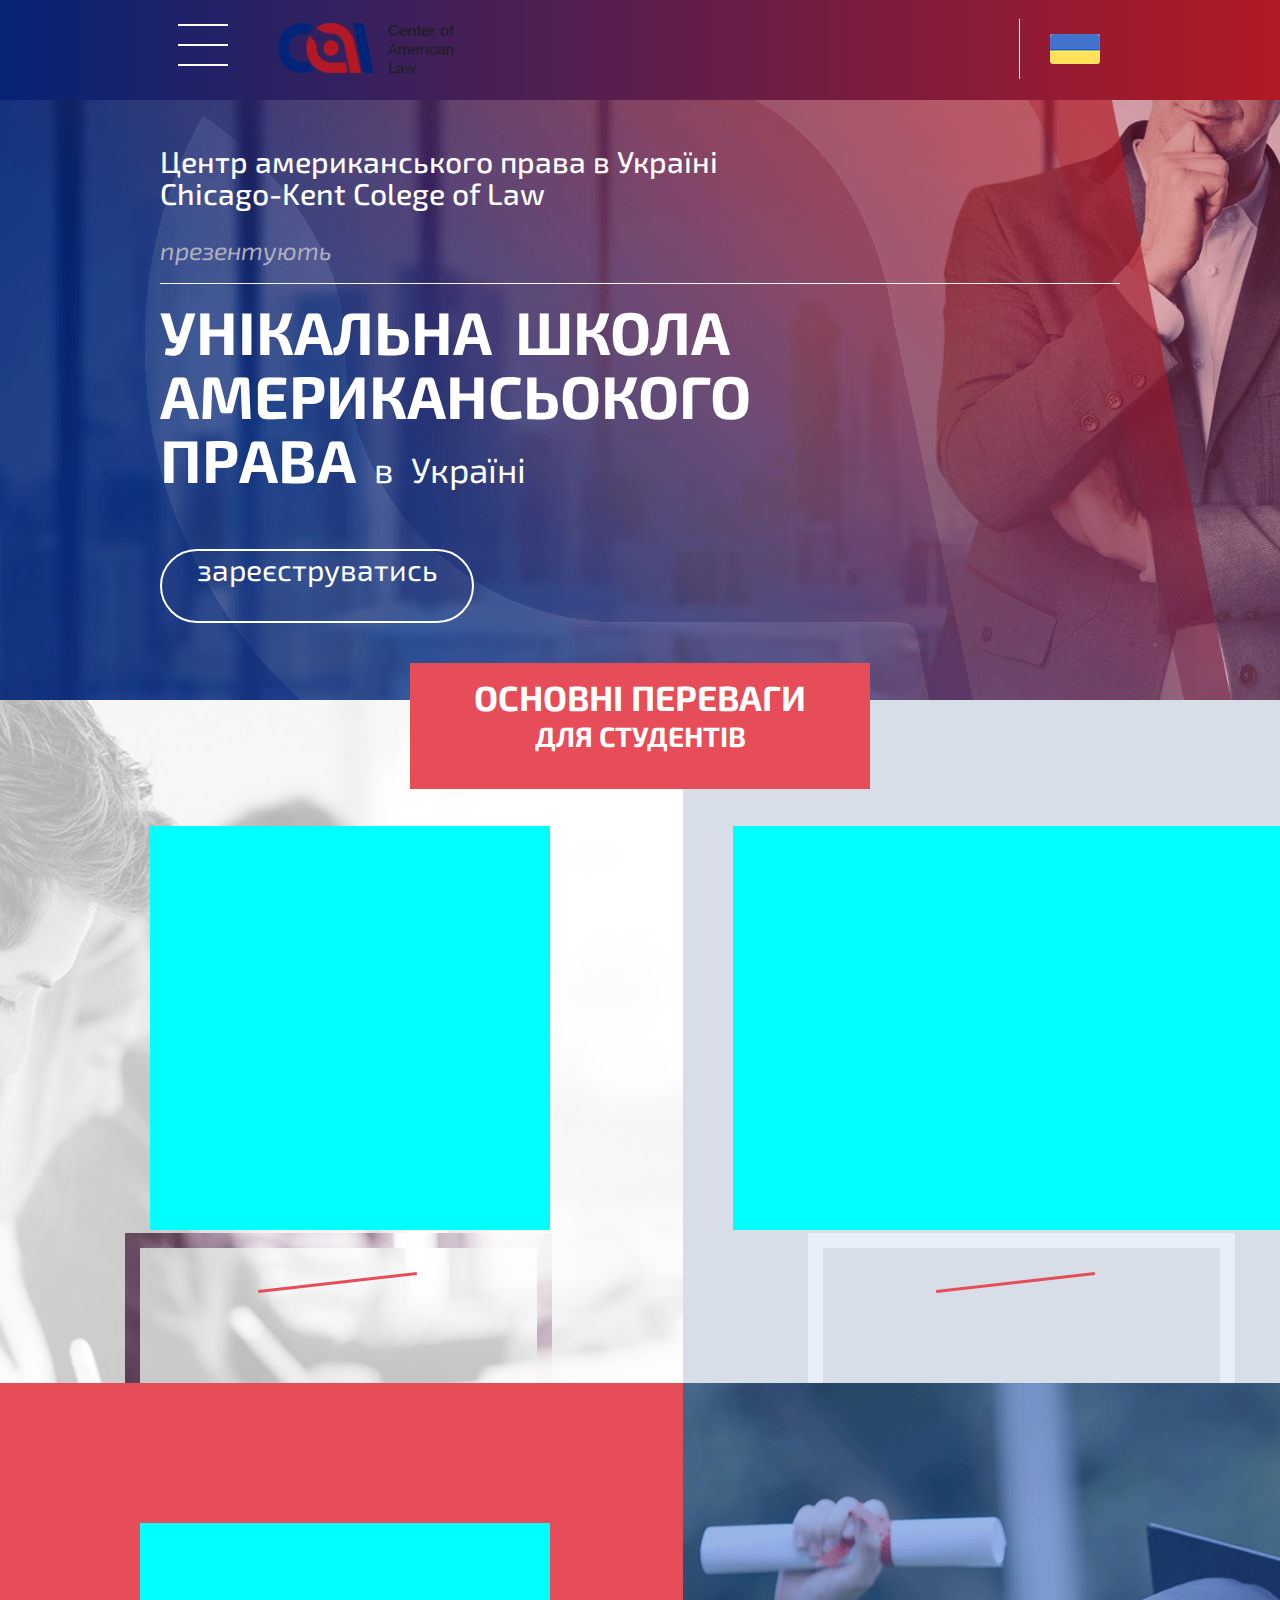
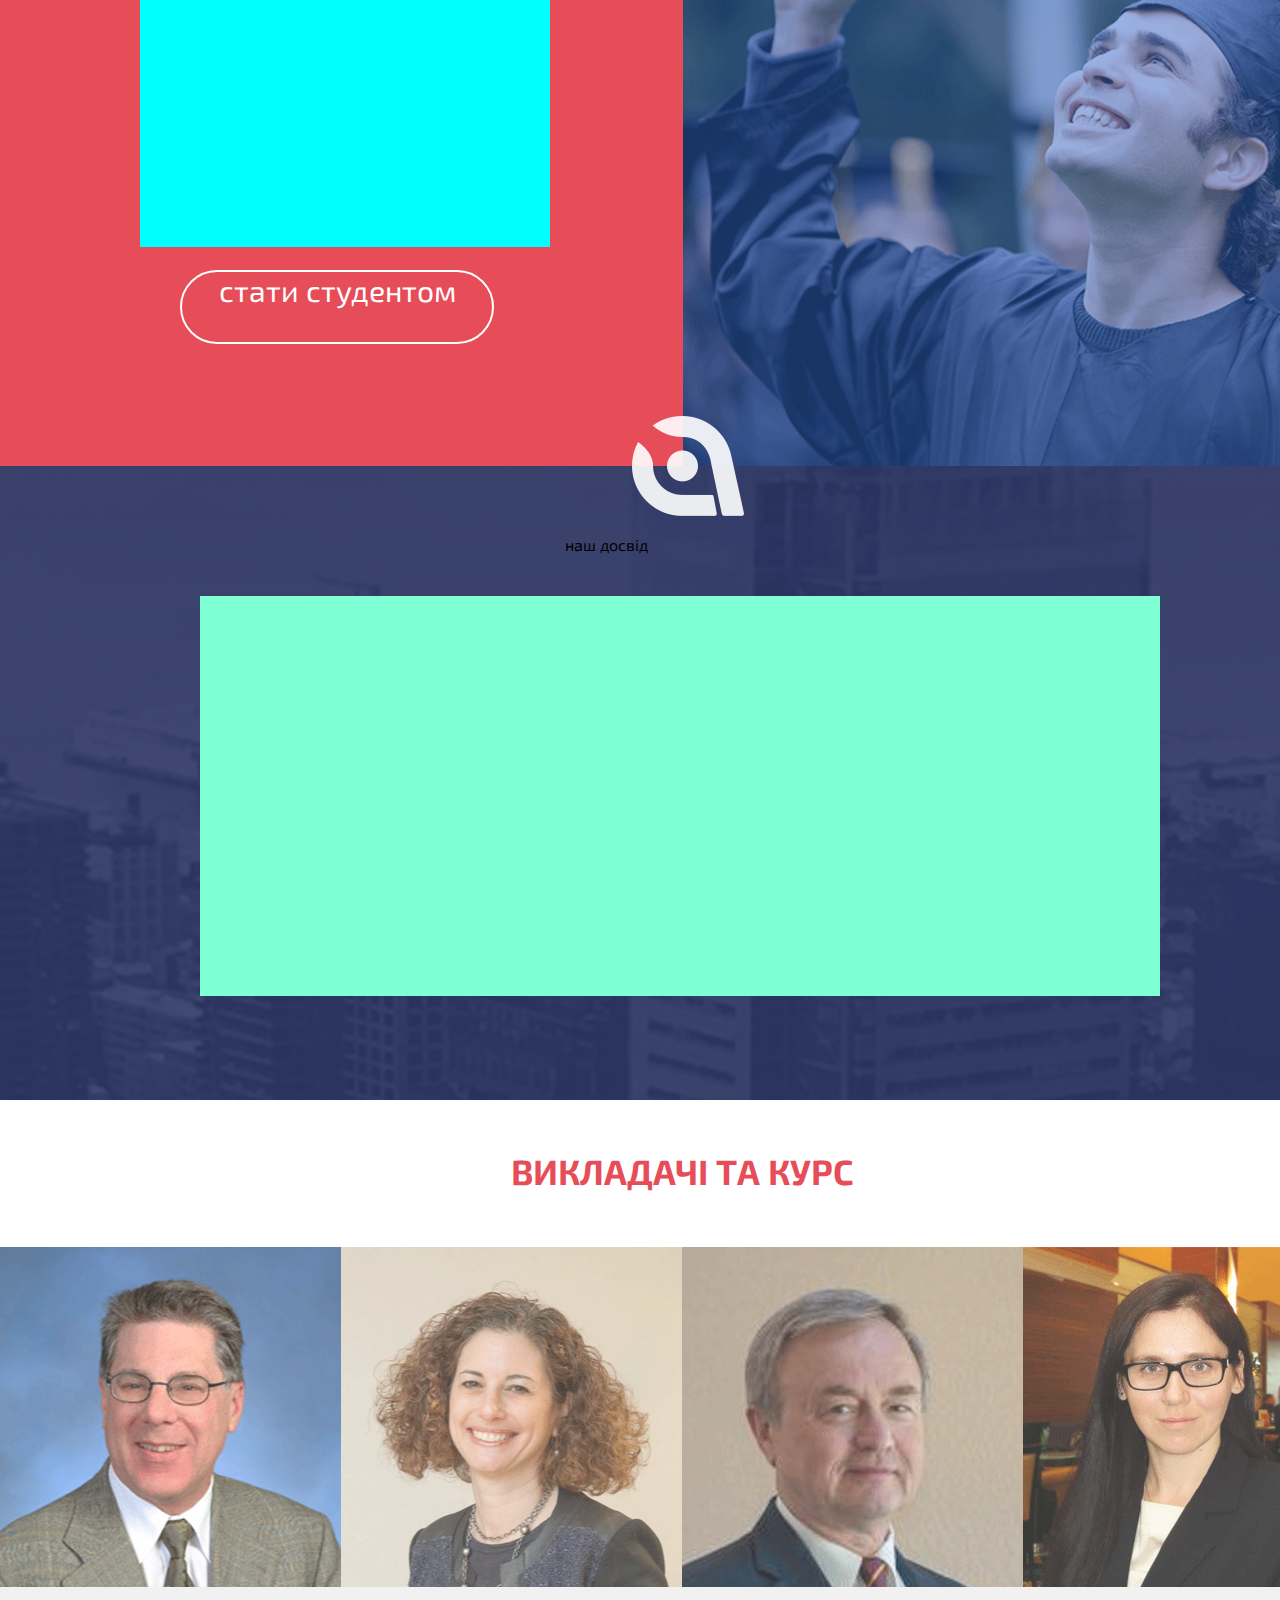
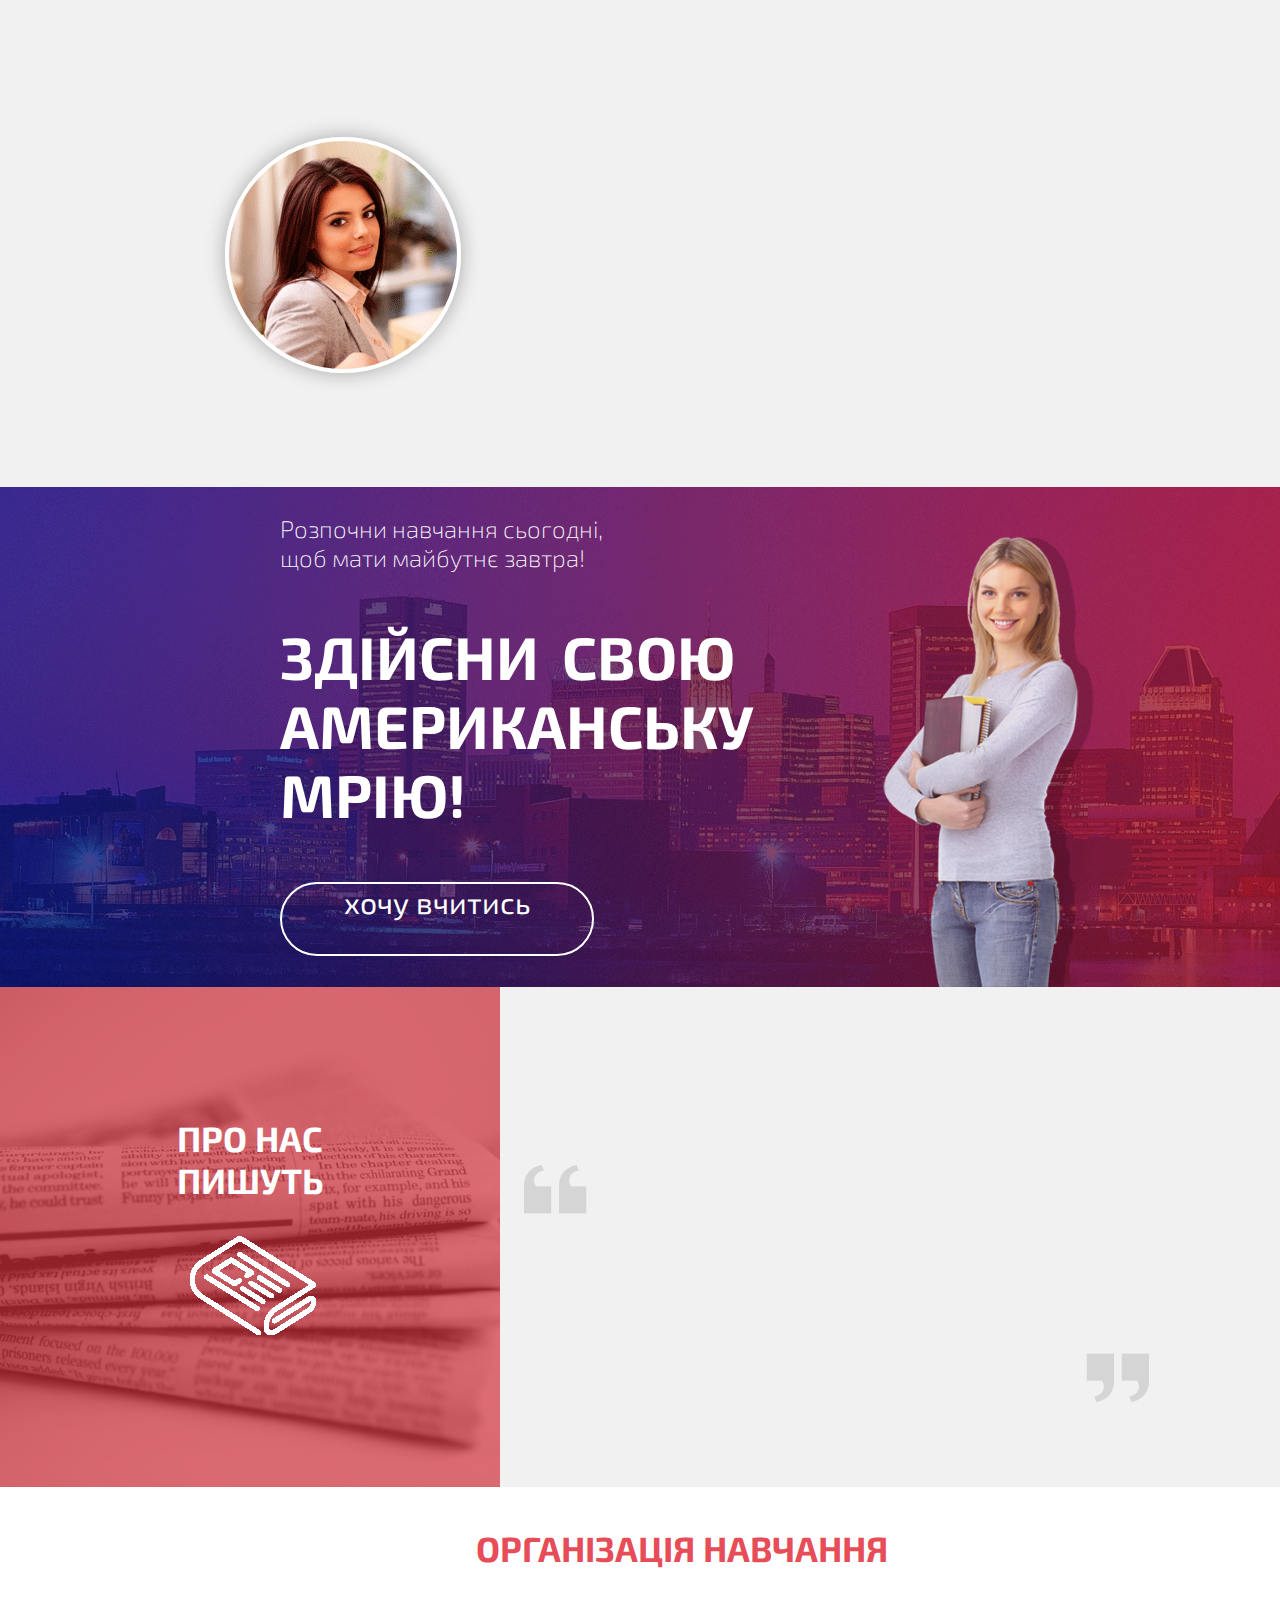
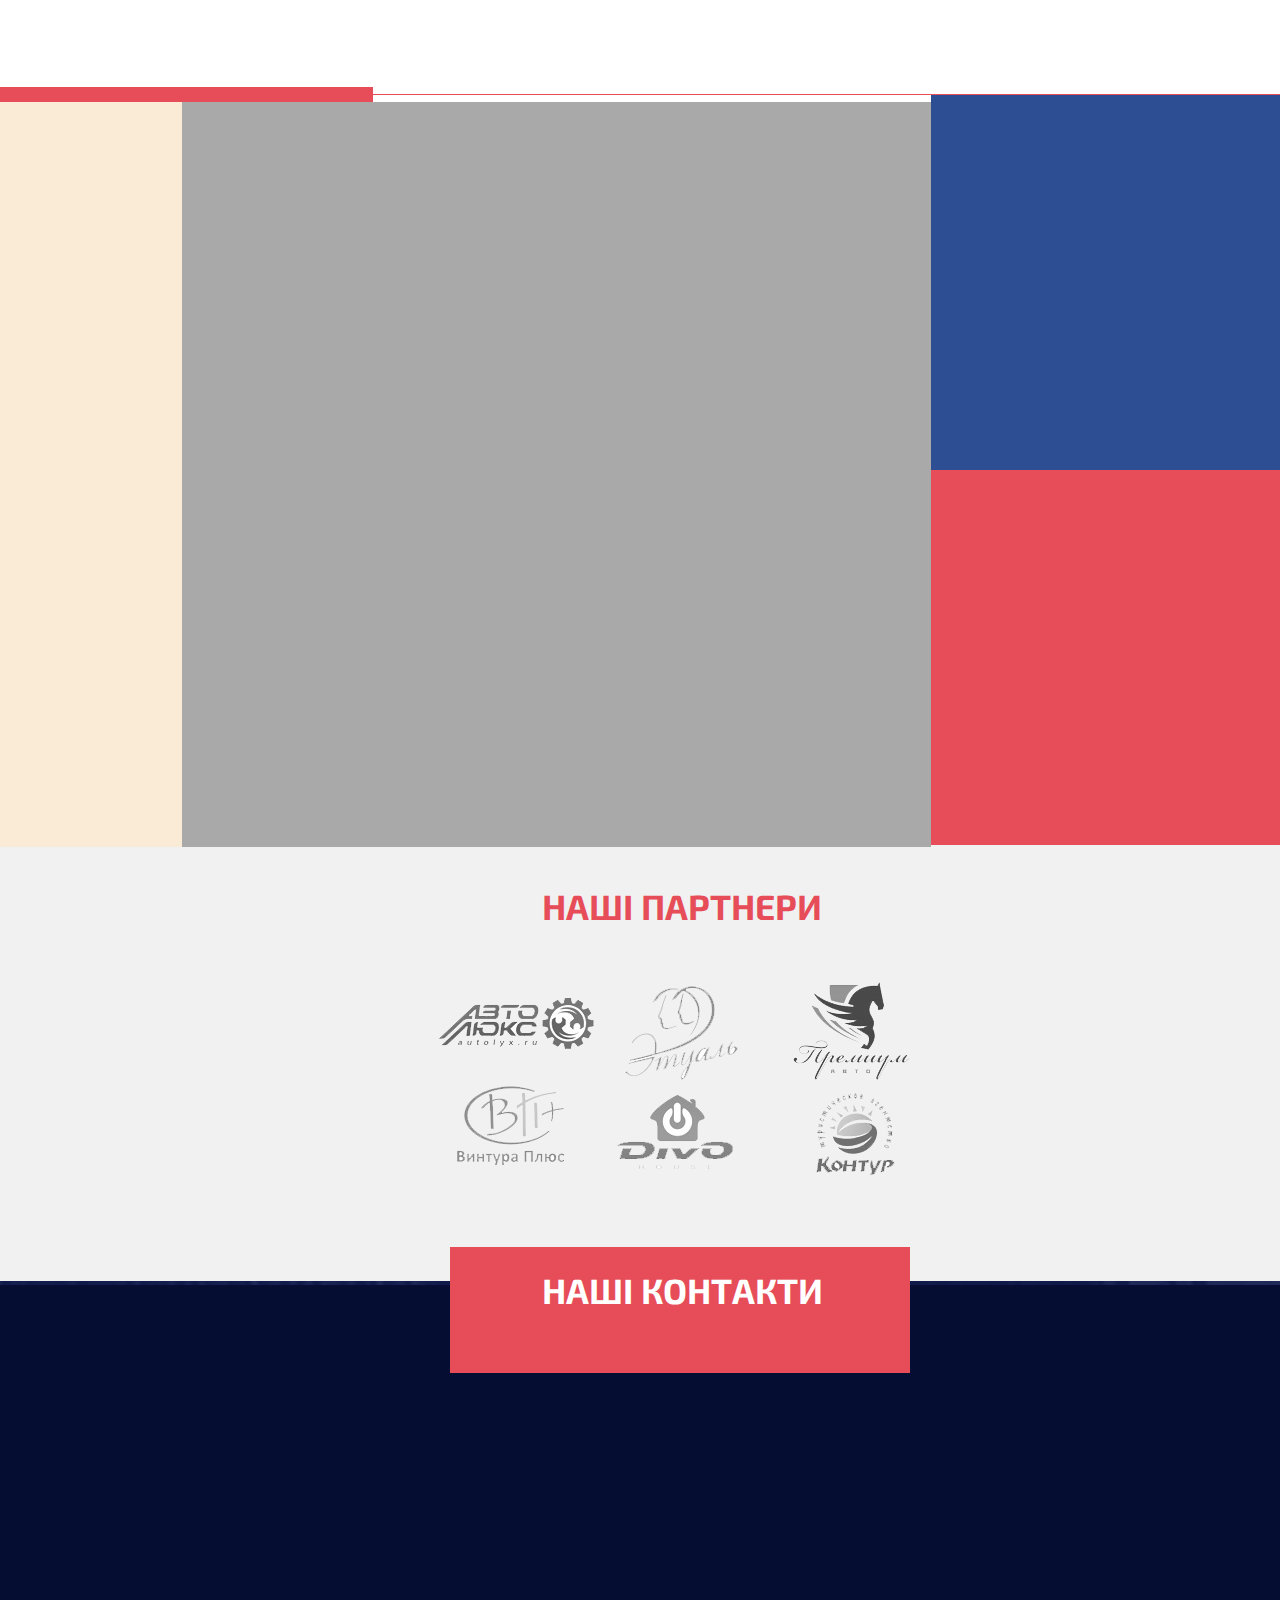
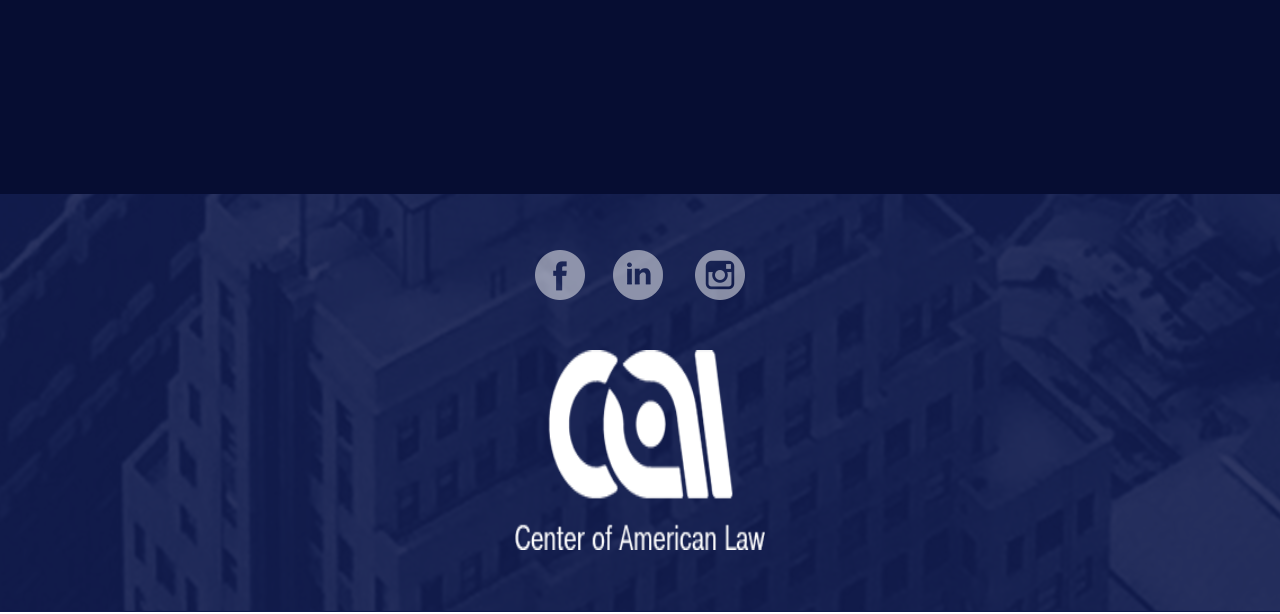
==== eng.html @ 2d615895 "change" ====
<!DOCTYPE HTML>
<html>
    <head>
        <meta charset="utf-8">
        <link rel="stylesheet" href="style2.css">
        <link href="https://fonts.googleapis.com/css?family=Exo+2:300,400,400i,500,600,700" rel="stylesheet">
        
        <title>Документ без названия</title>
    </head>
    <body>
            <div id="conteinerHeder">
      		 <div class="menuCompany">
                 <div class="BlockMenu">
                    <button class="c-hamburger c-hamburger--htx">
                    <span>             
                        </span>
                    </button>
                     <h1 class="battonLogo">center of ameracan law</h1>
                     <div class="telNambers"></div>
                     <div class="language">
                         <a href="ukr.html">
                         <button class="lang" >
                         </button>
                         </a>
                         
                 </div>
                 </div>
             </div>
                <div class="m"></div>
       		 <div class="presentSchool">
                    <div class="title">
                        <div class="chicagoLaw">
                            <h2>Центр американського права в Україні<br>Chicago-Kent Colege of Law</h2><p>презентують</p></div>
                        <div class="uniqueSchool"><h1>УНІКАЛЬНА ШКОЛА АМЕРИКАНСЬОКОГО ПРАВА<span> в Україні</span></h1></div>
                        <div><a href="#" class="button8">зареєструватись</a></div>
                        <div class="advantages"><h2>ОСНОВНІ ПЕРЕВАГИ <p>ДЛЯ СТУДЕНТІВ</p></h2></div>
                    </div>               
                    
                </div>
       </div>
        <div id="conteiner">
            <div class="font">
                <div id="globalInfo">
                    <div class="topLeft">
                        <div class="topLeftInfo"></div>
                        <img src="img/frameLeft.png" class="frameLeft">
                    </div>
                    <div class="topRight">
                        <div class="topRightInfo"></div>
                        <img src="img/frameRight.png" class="frameRight">
                    </div>
                    <div class="footLeft">
                        <div class="footLeftInfo">
                        </div>
                        <div><a href="#" class="button7">стати студентом</a></div>
                    </div>
                    <div class="footRight"></div>
                    <div class="Logo">
                        <img src="img/centralLogo.png" class="centralLogo"> 
                        <p>наш досвід</p>
                    </div>
                        <div class="slidersBlock">
                        <div class="slider1"></div>
                    </div>
                    <div class="cours"><h2>ВИКЛАДАЧІ ТА КУРС</h2></div>
                    <div class="teachers">               
                        <div class="teacher1"></div>                                      
                        <div class="teacher2"></div>                  
                        <div class="teacher3"></div>                  
                        <div class="teacher4"></div>                  
                    </div>
                    <div class="reviews">
                        <div class="circleImg"></div>                   
                    </div>
                    <div class="USAdreams">
                        <div class="titleCenter">
                        <div class="tooday">
                            <h2>Розпочни навчання сьогодні,<p>щоб мати майбутнє завтра!</p></h2>
                            </div>
                        <div class="DreamUSA"><h1>ЗДІЙСНИ СВОЮ АМЕРИКАНСЬКУ <br>МРІЮ!</p></div>
                            <div><a href="#" class="button8">хочу вчитись</a></div>
                    </div>
                        <img src="img/backgroundLedy.png" class="backgroundLedy">
                    </div>
                    <div class="aboutUs">
                        <div class="pressInfo"><h3>ПРО НАС <br>ПИШУТЬ</h3>
                        <img src="img/imgPress.png" class="press">
                        </div>
                    </div>
                    <div class="organizTraining">
                        <div class="titlePartners"><h2>ОРГАНІЗАЦІЯ НАВЧАННЯ</h2></div>
                    </div>
                    <div class="teaching">
                        <div class="redLine"></div>
                        <div class="rulesBlue"></div>
                        <div class="rulesRed"></div>
                        <div class="greyLines"></div>
                        <div class="learns"></div>
                    </div>
                    <div class="partners">
                        <div class="titlePartners"><h2>НАШІ ПАРТНЕРИ</h2></div>
                        <div class="ourContacts">
                            
                        </div>
                    </div>
                    <div class="contacts">
                        <h2>НАШІ КОНТАКТИ</h2>
                    </div>
                </div>
                <footer class="lastBlock">
                    <div class="socialNet"></div>
                    <div class="footerlogo"></div>
                </footer>
            </div>
        </div>
      
               <script>
   (function() {

  "use strict";

  var toggles = document.querySelectorAll(".c-hamburger");

  for (var i = toggles.length - 1; i >= 0; i--) {
    var toggle = toggles[i];
    toggleHandler(toggle);
  };

  function toggleHandler(toggle) {
    toggle.addEventListener( "click", function(e) {
      e.preventDefault();
      (this.classList.contains("is-active") === true) ? this.classList.remove("is-active") : this.classList.add("is-active");
    });
  }

})();
             
    </script>
    </body>
</html>
---- style2.css ----
body{
    margin: 0 auto;
    overflow-x:hidden;
}
.c-hamburger {
  display: block;
  position: relative;
  overflow: hidden;
  margin: 0;
    margin-right: 10px;
  padding: 0;
  width: 86px;
  height: 90px;
  font-size: 0;
  text-indent: -9999px;
  appearance: none;
  box-shadow: none;
  border-radius: none;
  border: none;
  cursor: pointer;
  transition: background 0.3s;
    float: left;
    background-color: rgb;
    background: rgba(255,255,255,0.000001);
}
.c-hamburger:focus {
  outline: none;
}
.c-hamburger span {
  display: block;
  position: absolute;
  top: 44px;
  left: 18px;
  right: 18px;
  height: 2px;
  background: white;
}
.c-hamburger span::before,
.c-hamburger span::after {
  position: absolute;
  display: block;
  left: 0;
  width: 100%;
  height: 2px;
  background-color: #fff;
  content: "";
}
.c-hamburger span::before {
  top: -20px;
}
.c-hamburger span::after {
  bottom: -20px;
}
.c-hamburger--htx span {
  transition: background 0s 0.3s;
}
.c-hamburger--htx span::before,
.c-hamburger--htx span::after {
  transition-duration: 0.3s, 0.3s;
  transition-delay: 0.3s, 0s;
}
.c-hamburger--htx span::before {
  transition-property: top, transform;
}
.c-hamburger--htx span::after {
  transition-property: bottom, transform;
}
.c-hamburger--htx.is-active span {
  background: none;
}
.c-hamburger--htx.is-active span::before {
  top: 0;
  transform: rotate(45deg);
}
.c-hamburger--htx.is-active span::after {
  bottom: 0;
  transform: rotate(-45deg);
}
.c-hamburger--htx.is-active span::before,
.c-hamburger--htx.is-active span::after {
  transition-delay: 0s, 0.3s;
}
#conteinerHeder{
/*    height: 800px;*/
/*    width: 1920px;*/
	width: 100%;
    display:block;
    margin: 0 auto;
}
.BlockMenu{
    height: 100px;
    width: 960px;
/*    background-color: antiquewhite;*/
    margin: 0 auto;
}
.language{
    padding: 15px 20px 15px 30px;
/*    width: 100px;*/
/*    height: 50px;*/
/*    background-color: greenyellow;*/
    display:block;
    float: right;
    margin-top: -55px;
    border-left: 1px solid white;
     
}
.lang{
/*    margin-top: 20px;*/
/*    padding: 20px ;*/
    width: 50px;
    height: 30px;
    background-image: url(img/ukraineFlag.png);
    border: none;
    cursor: pointer;
    display:block;
    border-radius: 3px;
}   
.battonLogo{
/*    float: right;*/
    width: 220px;
    height: 50px;
    background-image: url(img/topLogo.png);
    margin-top: 23px;
    margin-left: 0px;
    background-size: 80% 100%;
    background-repeat: no-repeat;
    text-indent: -9999px;
    background-position: center;
/*    background-color: aqua;*/
    font-size: 1px;
    display: inline-block;
}
#conteiner{
    height: 6314px;
/*    width: 1920px;*/
	width: 100%;
    display: block;
    margin: 0 auto;
    font-family: 'Exo 2', sans-serif ;
}
.font{
    background-image: url(img/backGround.png);
    width: 100%;
    height: 6312px;
       
}
.menuCompany{
    width: 100%;
    height: 100px;
    background: linear-gradient(to left, #b21924, #062374);
    position: fixed;
}
.m{
    width: 100%;
    height: 100px;
    background: linear-gradient(to left, #b21924, #062374);
/*    position: fixed;*/
}
.presentSchool{
/*    width: 1920px;*/
    width: 100%;
    height: 600px;
    background-image: url(img/hederBeckground.png);
    background-repeat: no-repeat;
    margin: 0 auto;
    background-size: 100% 100%;
/*    background-position: center center;*/
/*    background-attachment: fixed;*/
    background-size: cover;
}
.title{
    width: 960px;
    height: 700px;
    margin: 0 auto;
/*    background-color: aqua;*/
   
}
.chicagoLaw{
    height: 163px;
    width: 100%;
    border-bottom: 1px solid WhiteSmoke; 
    text-align: left;
    margin-top: 20px;
    display: inline-block;
/*    background-color: aqua;*/
    line-height: 2em;
}
.chicagoLaw h2{
    color: white;
    font-family: 'Exo 2', sans-serif ;
    font-weight: 500;
    font-size: 30px;
    
}
.chicagoLaw p{
    font-style: italic;
    font-size: 25px;
    color: #b0adbe;
    font-family: 'Exo 2', sans-serif ;
}
.uniqueSchool{
    height: 240px;
    width: 700px;
/*    background-color: antiquewhite;*/
    margin-top: -25px;
    line-height: 4em;
    color: white;
    word-spacing: 10px;
}
.uniqueSchool h1{
    font-family: 'Exo 2', sans-serif;
    font-size: 60px;
/*    margin-bottom: 1em;*/
}
.uniqueSchool h1 span{
    font-size: 35px;
    font-weight: 400;
}
a.button8 {
    display: inline-block;
    color: white;
/*    font-weight: 700;*/
    text-decoration: none;
    user-select: none;
/*  padding: .5em 2em;*/
    width: 310px;
    height: 70px;
    margin: 10px 0 0 0px;
    outline: none;
    border: 2px solid;
    border-radius: 40px;
    transition: 0.3s;
    text-align: center;
    font-size: 30px;
    font-family: 'Exo 2', sans-serif ;
} 
a.button8:hover { background: rgb(255,255,255);
    color: rgb(70,71,125);
}
.advantages{
    width: 460px;
    height: 126px;
    background: rgb(230,77,88);
    margin-left: 250px;
    margin-top: 40px;
    display:inline-block;
}
.advantages h2,.contacts h2{
    font-size: 35px;
    font-family: 'Exo 2', sans-serif ;
    color: white;
    text-align: center;
    line-height: 0.3em;

}
.advantages h2 p{
    font-size: 28px;
}
#globalInfo{
    margin: 0 auto;
    width: 1364px;
    height: 5910px;
/*    background-color: coral;*/
}
.topLeft{
    margin-left: 0px;
    background-image: url(img/topLeftBlock.png);
    background-position: 46% top;
    width: 683px;
    height: 683px;
/*    display: inline-block;*/
}
.topLeftInfo{
    width: 400px;
    height: 404px;
    margin: auto;
    background-color: aqua;
    margin-top: 126px;
    margin-left: 150px;
    display: inline-block;
}
.frameLeft , .frameRight{
    margin-left: 125px;
}
.topRight{
    margin-top: -683px;
    margin-left: 683px;
    margin-right: -683px;
    background: rgb(215,222,231);    
    width: 683px;
    height: 683px;
/*    display: inline-block;*/
}
.topRightInfo{
    width: 570px;
    height: 404px;
    margin: auto;
    background-color: aqua;
    margin-top: 126px;
    margin-left: 50px;
    display: inline-block;
}
.footLeft{
    margin-left: 0px;
    background: rgb(230,77,88); 
    width: 683px;
    height: 683px;
}
.footLeftInfo{
    width: 410px;
    height: 324px;
    margin: auto;
    background-color: aqua;
    margin-top: 140px;
    margin-left: 140px;
    display: inline-block; 
}
a.button7 {
    display: inline-block;
    color: white;
/*    font-weight: 700;*/
    text-decoration: none;
/*    user-select: none;*/
/*  padding: .5em 2em;*/
    width: 310px;
    height: 70px;
    margin: 20px 0 0 180px; 
    outline: none;
    border: 2px solid;
    border-radius: 40px;
    transition: 0.3s;
    text-align: center;
    font-size: 30px;
    font-family: 'Exo 2', sans-serif ;
} 
a.button7:hover { 
    background: rgb(255,255,255);
    color: rgb(70,71,125);}
.footRight{
    margin-top: -683px;
    margin-left: 683px;
    margin-right: 0px;
    background-image: url(img/bottomRigheBlock.png);
    width: 683px;
    height: 683px;

}
.Logo{
    width: 235px;
    height: 235px;
/*    background-color: antiquewhite;*/
    display: block;
    margin: 0 auto;
    margin-top: -85px;
    margin-bottom: -150px;
}
.centralLogo{
    margin: 35px 0 0 67px;
}
.slidersBlock{
    height: 634px;
    width: 100%;
    background: rgba(255,255,255,0.1);
    margin: 0 auto;
}
.slider1{
    width: 960px;
    height: 400px;
    background-color: aquamarine;
    margin: 130px 200px;
    display: inline-block;
}
.cours{
    width: 100%;
    height: 147px;
    background-color: white;
    display:block;
}
.cours h2{
    margin: auto;
    padding-top: 50px;
    font-size: 35px;
    font-family: 'Exo 2', sans-serif ;
    color:#e64d58;
    text-align: center;
/*/    line-height: -0.3em;*/
/*    display:block;*/
}
.teachers{
    width: 100%;
    height:340px;
    background-color: DARKORCHID;
}
.teacher1,.teacher2,.teacher3,.teacher4{
    width: 341px;
    height: 340px;
    float: left;
}
.teacher1{
    background-image: url(img/firstPhoto.png);
    background-position: 50% top;
}  
.teacher2{
    background-image: url(img/2photo.png);
    background-position: 50% top;
}
.teacher3{
    background-image: url(img/3photo.png);
    background-position: 50% top;
}
.teacher4{
    background-image: url(img/4photo.png);
    background-position: 50% top;
}
.reviews{
    width: 100%;
    height:500px;
    background: rgb(241,241,241);
}
.circleImg{
    width: 228px;
    height: 228px;
    margin: 150px 0 0 225px;
    border-radius: 120px;
    border: 4px solid white;
    box-shadow: 0px 0px 20px rgba(0,0,0,0.3);
    background-image: url(img/circlePhoto.png);
/*    background-position:0% 0%; */
    display: inline-block;
}
.USAdreams{
    width: 100%;
    height:500px;
    background-image: url(img/backgroundCity.png);
}
.titleCenter{
    width: 660px;
    height: 500px;
    margin-left: 280px;
   display: inline-block;
    float: left;
}
.tooday{
    height: 100px;
    width: 100%;
    text-align: left;
    margin-top: 20px;
    display: inline-block;
    line-height: 0.3em;
}
.tooday h2{
    color: white;
    font-family: 'Exo 2', sans-serif ;
    font-weight: 500;
    font-size: 24px;
    font-weight: 200;
    
}
.DreamUSA{
     height: 250px;
    width: 600px;
    margin-top: -25px;
    line-height: 2.3em;    
    color: white;
    word-spacing: 10px;
    font-family: 'Exo 2', sans-serif;
    font-size: 30px;

}
.backgroundLedy{
    height: 450px; 
    float: right;
    margin-top: -450px;
    margin-right: 270px;
/*    display: block;*/
}
.aboutUs{
    width: 100%;
    height:500px;
    background-image: url(img/asce.png);
}
.pressInfo{
    width: 500px;
    height: 500px;
    float: left;
    background-image: url(img/press.png);
}
.pressInfo h3{
    margin-top: 130px;
    text-align: center;
    color: white;
    font-size: 35px;
}
.press{
    margin-left: 190px;
}
.organizTraining{
    width: 100%;
    height:207px;
    background-color: white;

}
.teaching{
    width: 100%;
    height:750px;
    background-color: white;
    border-top: 1px solid #e64d58;

}
.redLine{
    height: 15px;
    width: 373px;
    background-color:#e64d58;
       margin-top: -8px;
}
.rulesBlue{
    float: right;
    width: 433px;
    height: 375px;
    background-color: #2e4e94;
    margin-top: -7px;
}
.rulesRed{
    float: right;
    width: 433px;
    height: 375px;
    background-color: #e64d58;
    display: block;
    margin-top: 368px;
    margin-right: -433px;
}
.greyLines{
    width: 182px;
    height: 745px;
    float: left;
    background-color: antiquewhite;
}
.learns{
    float: left;
    background-color: darkgray;
    height: 745px;
    width: 749px;
}
.titlePartners{
    width: 100%;
    height: 0px;
/*    background-color: white;*/
    display:block;
    background: rgb(241,241,241);
}
.titlePartners h2{
    margin: auto;
    padding-top: 40px;
    font-size: 35px;
    font-family: 'Exo 2', sans-serif ;
    color:#e64d58;
    text-align: center;
/*/    line-height: -0.3em;*/
/*    display:block;*/
}
.ourContacts{
    width: 460px;
    height: 126px;
    background: rgb(230,77,88);
    margin-top: 400px;
    margin-left: 33%;
    display: inline-block;
}
.partners{
    width: 100%;
    height:436px;
/*    background: rgb(241,241,241);*/
    background-image: url(img/blockLogo.png);
}
.contacts{
    width: 100%;
    height:509px;
    background: rgb(6,13,50);
    margin-top: -25px;
}
.lastBlock{
    width: 250px;
    height: 340px;
/*    background-color: antiquewhite;*/
    margin: 0 auto;
     margin-top: 40px;
}
.socialNet{
    width: 210px;
    height: 50px;
    margin: 0 auto;
    background-image: url(img/socialNet.png);
    margin-top: 10px;
    margin-bottom: 50px;
}
.footerlogo{
    width: 100%;
    height: 200px;
    background-image: url(img/footerLogo.png);
    background-size: 100% 100%;
}
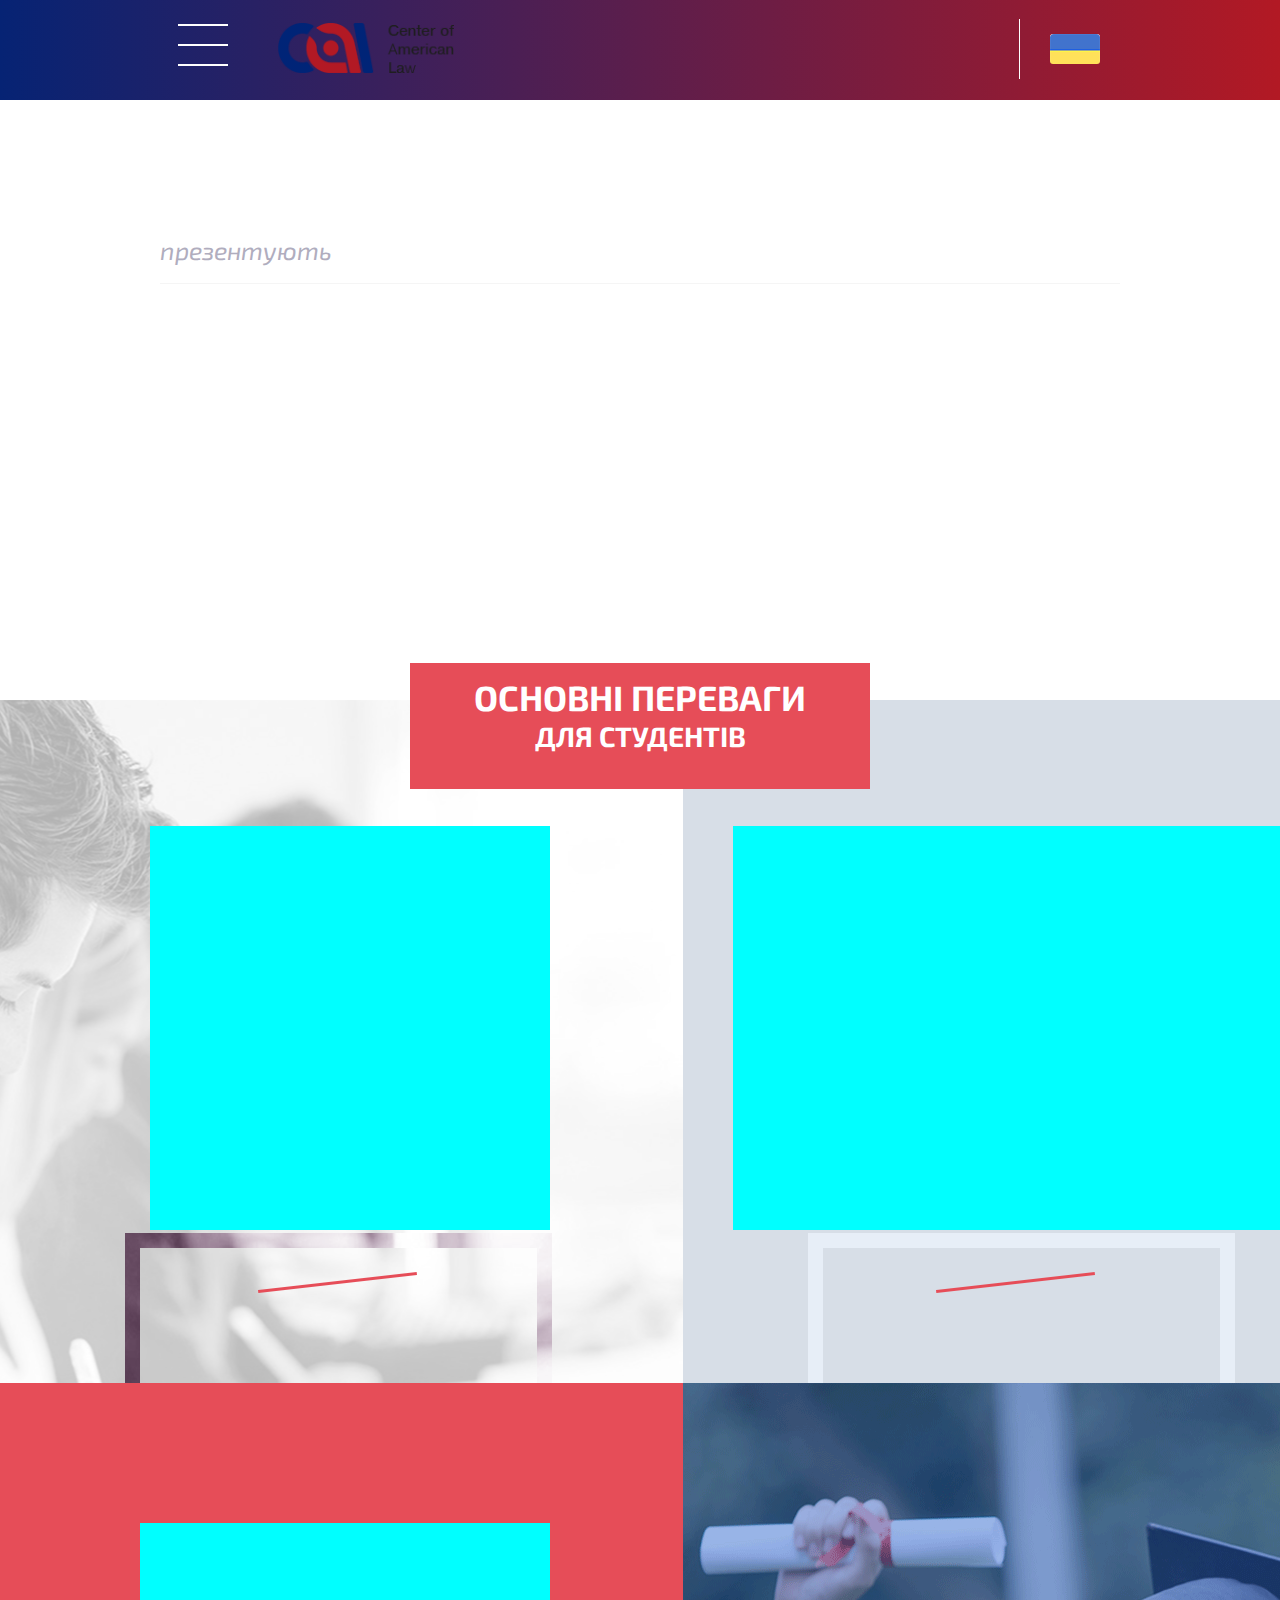
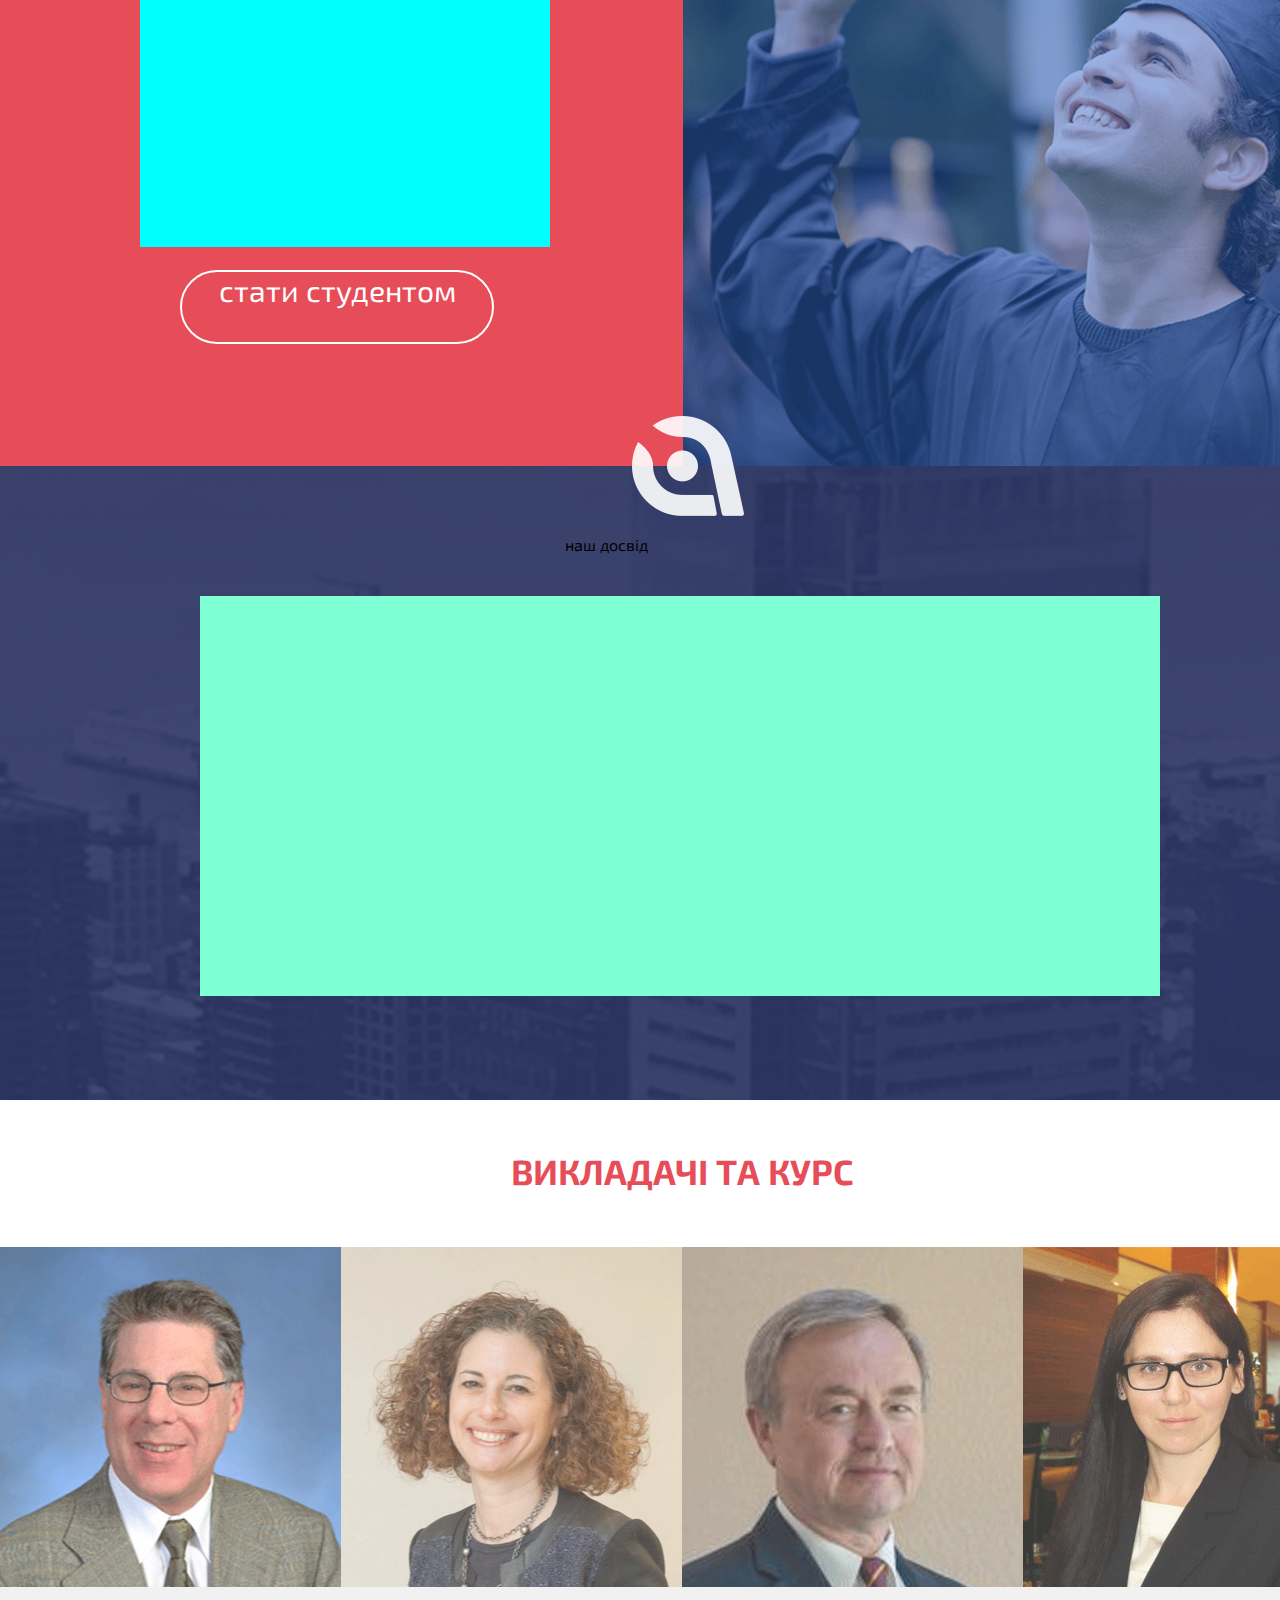
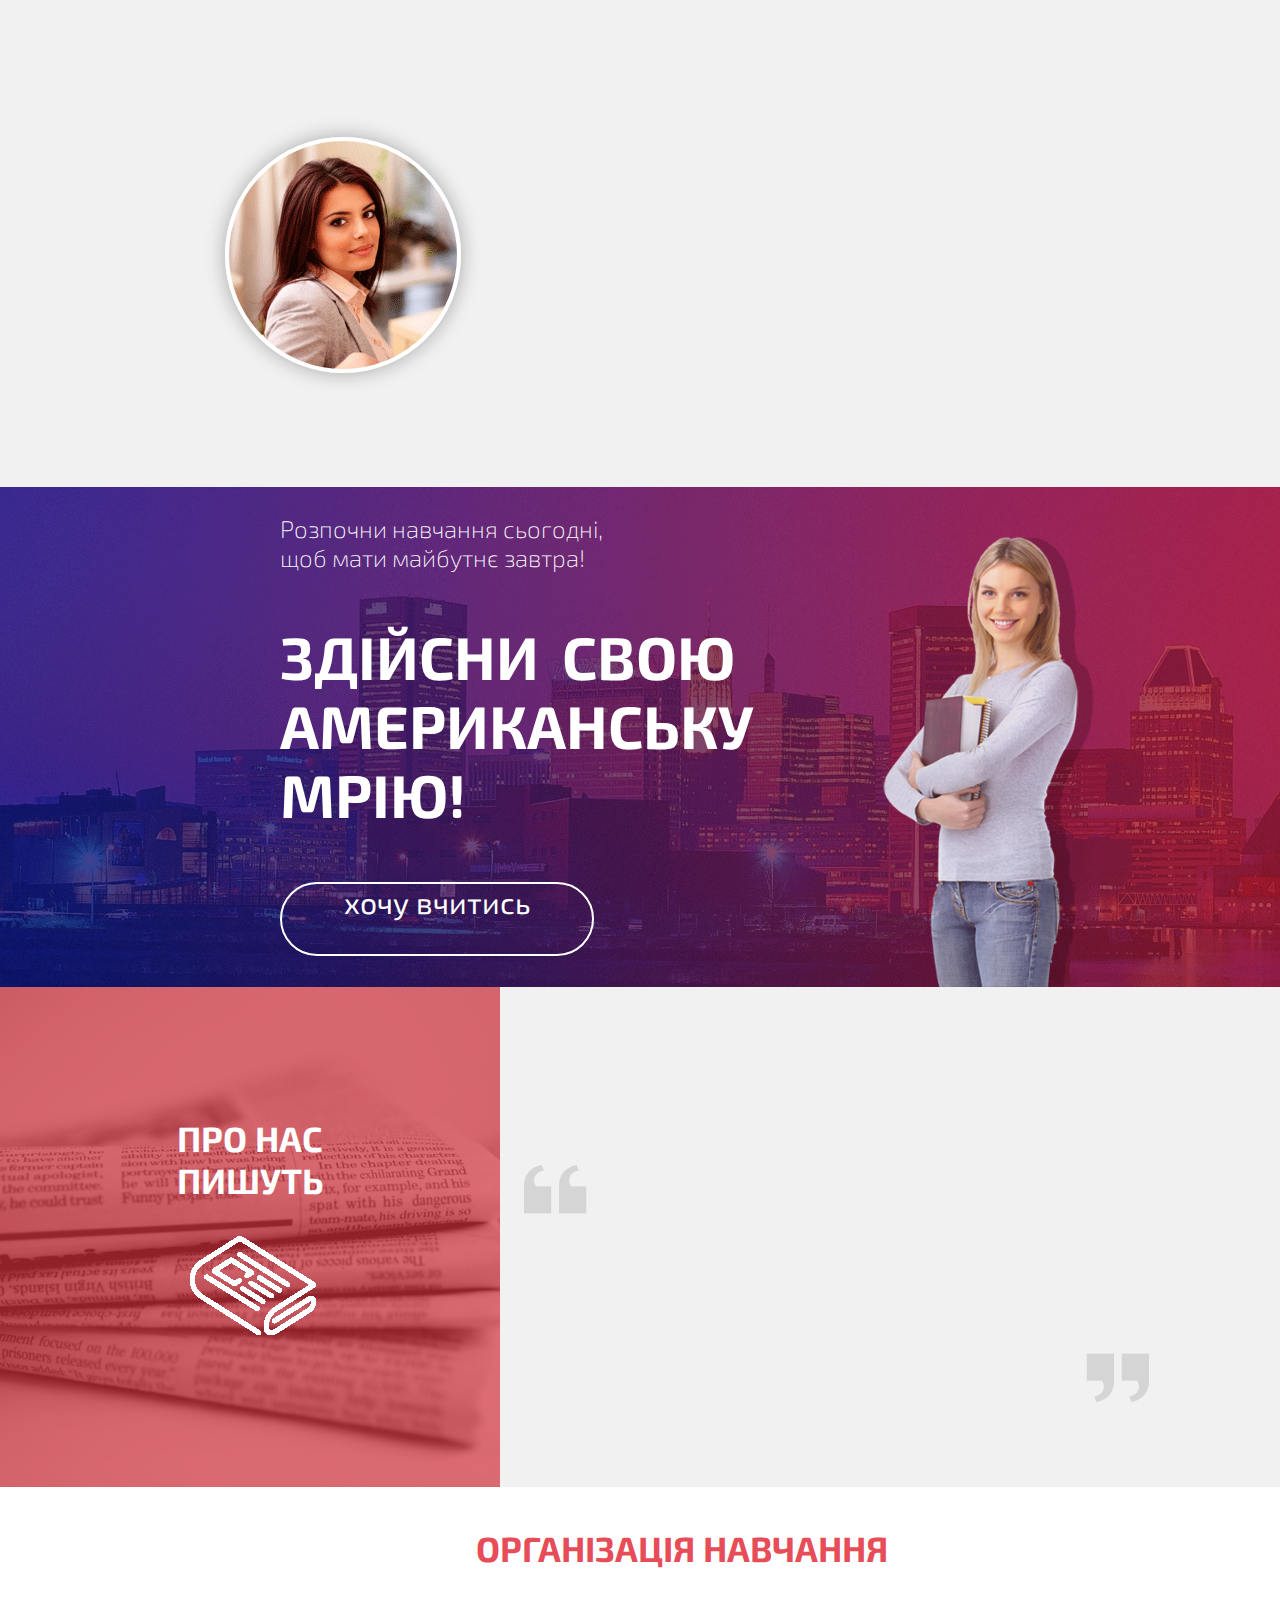
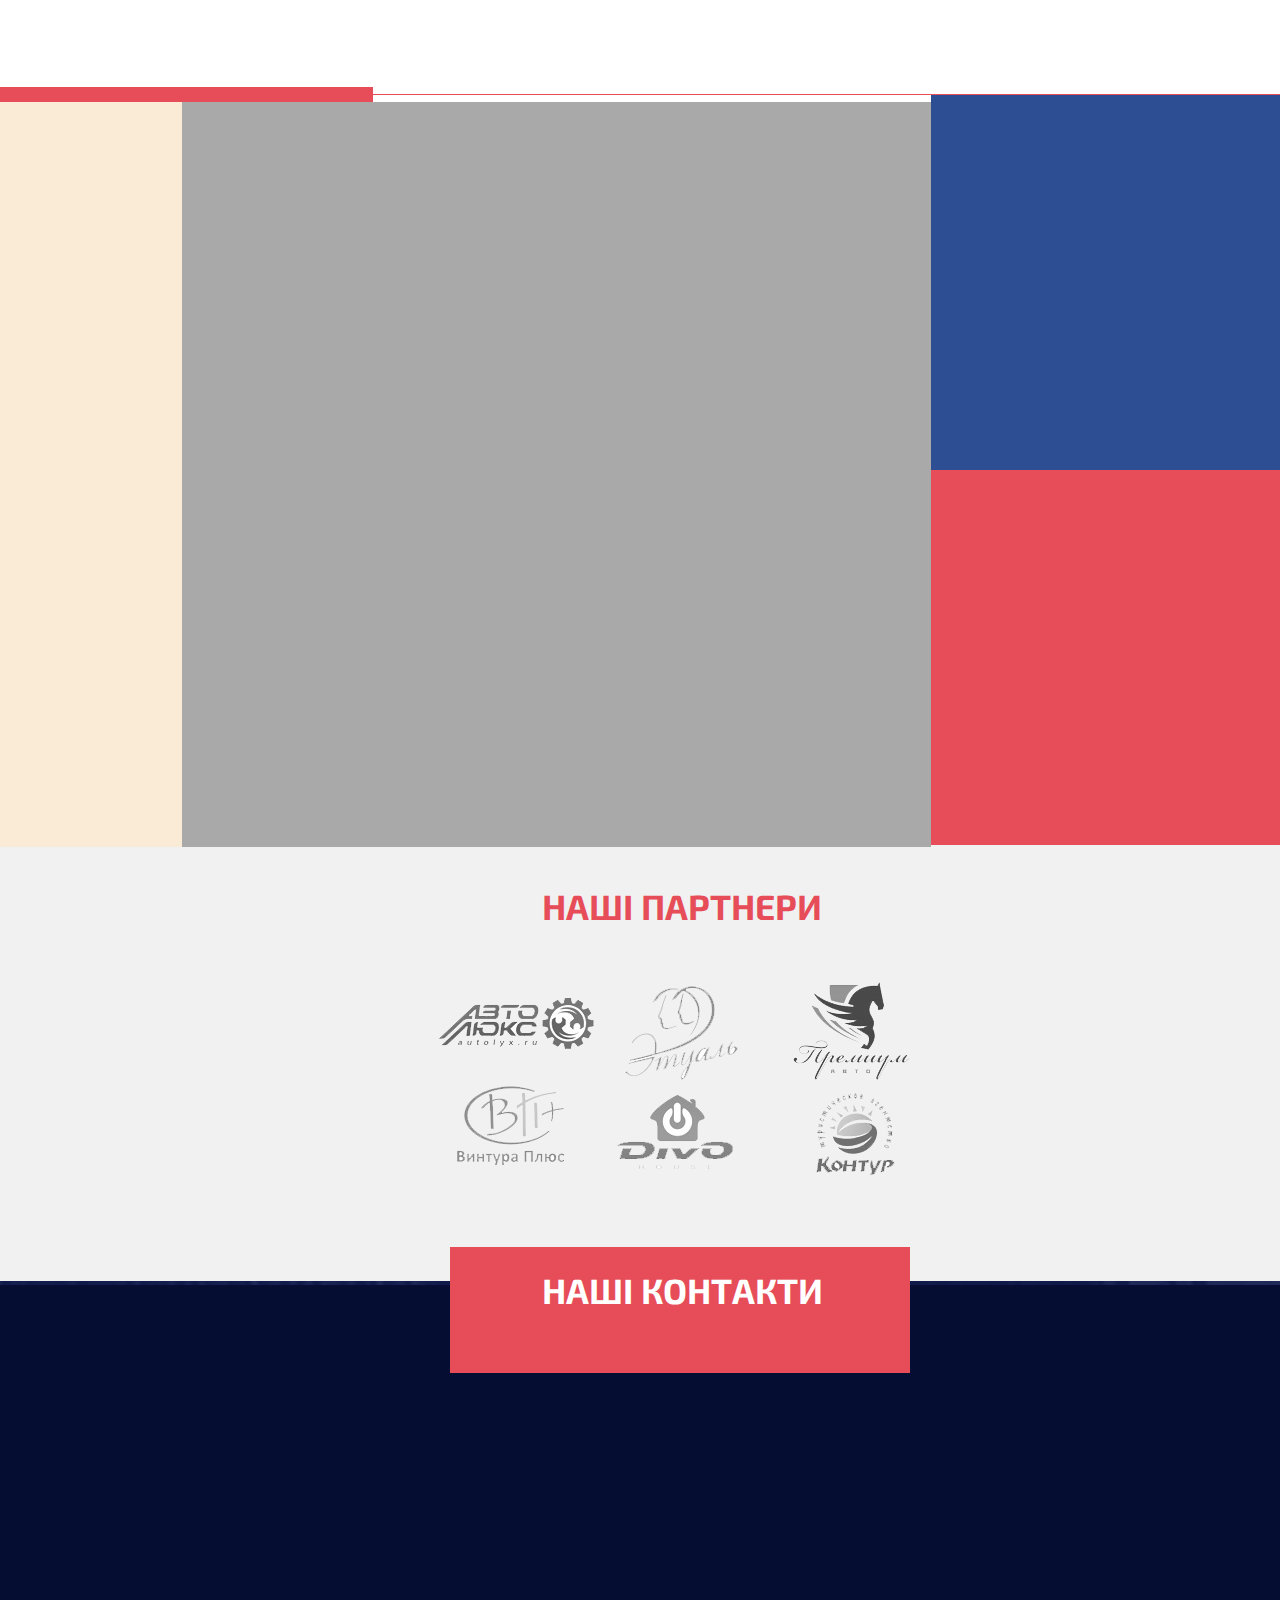
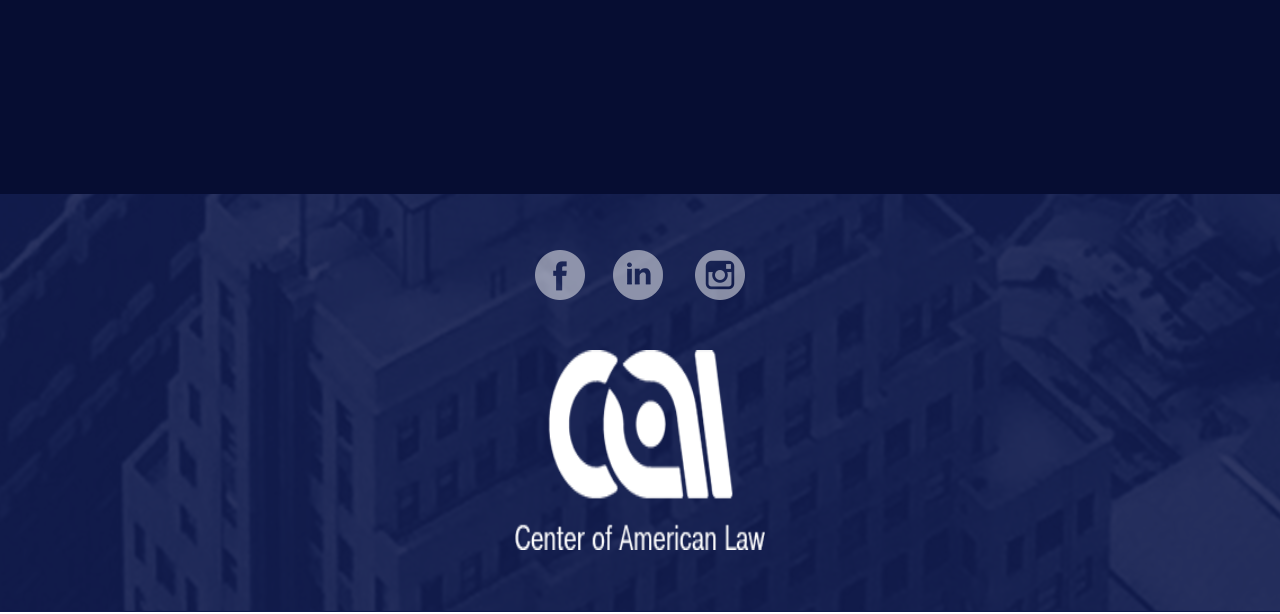
==== commit 5f7da42d: "new" ====
--- a/eng.html
+++ b/eng.html
@@ -15,6 +15,7 @@
                     <span>             
                         </span>
                     </button>
+           </nav>
                      <h1 class="battonLogo">center of ameracan law</h1>
                      <div class="telNambers"></div>
                      <div class="language">
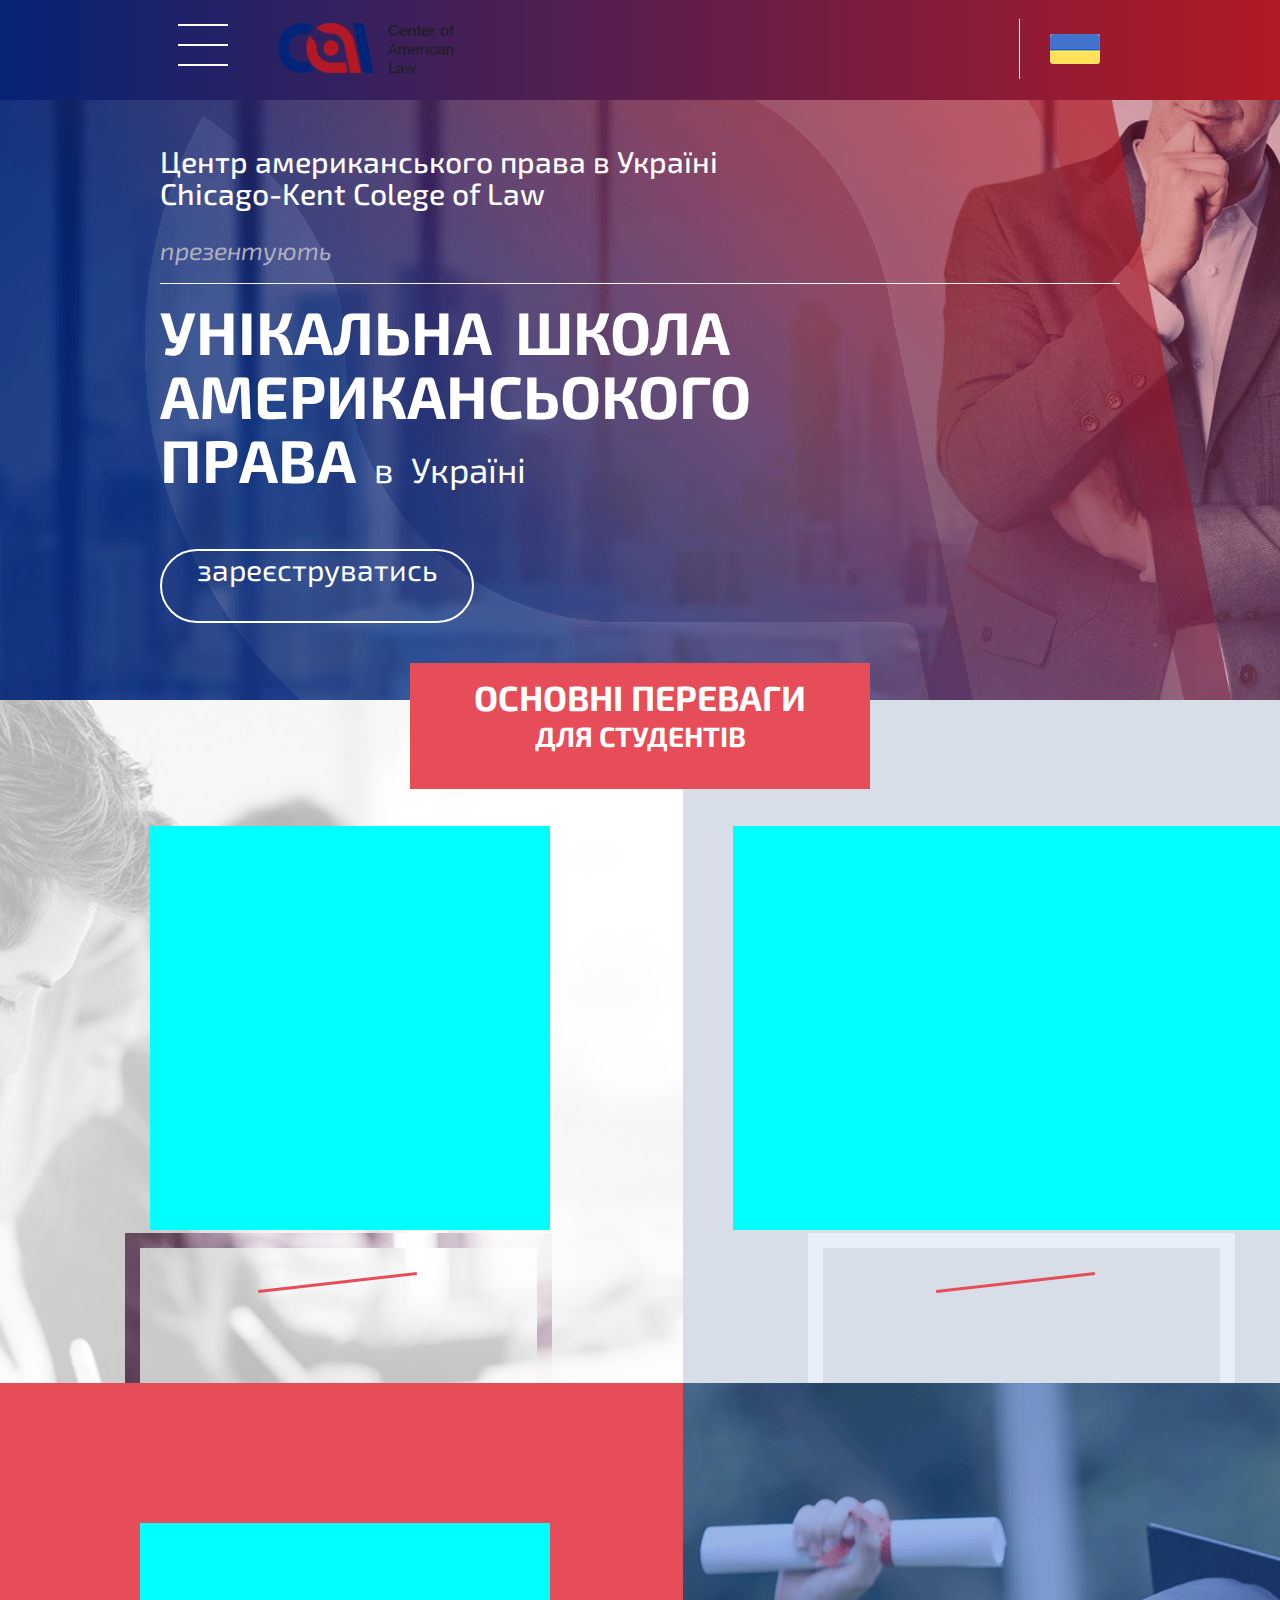
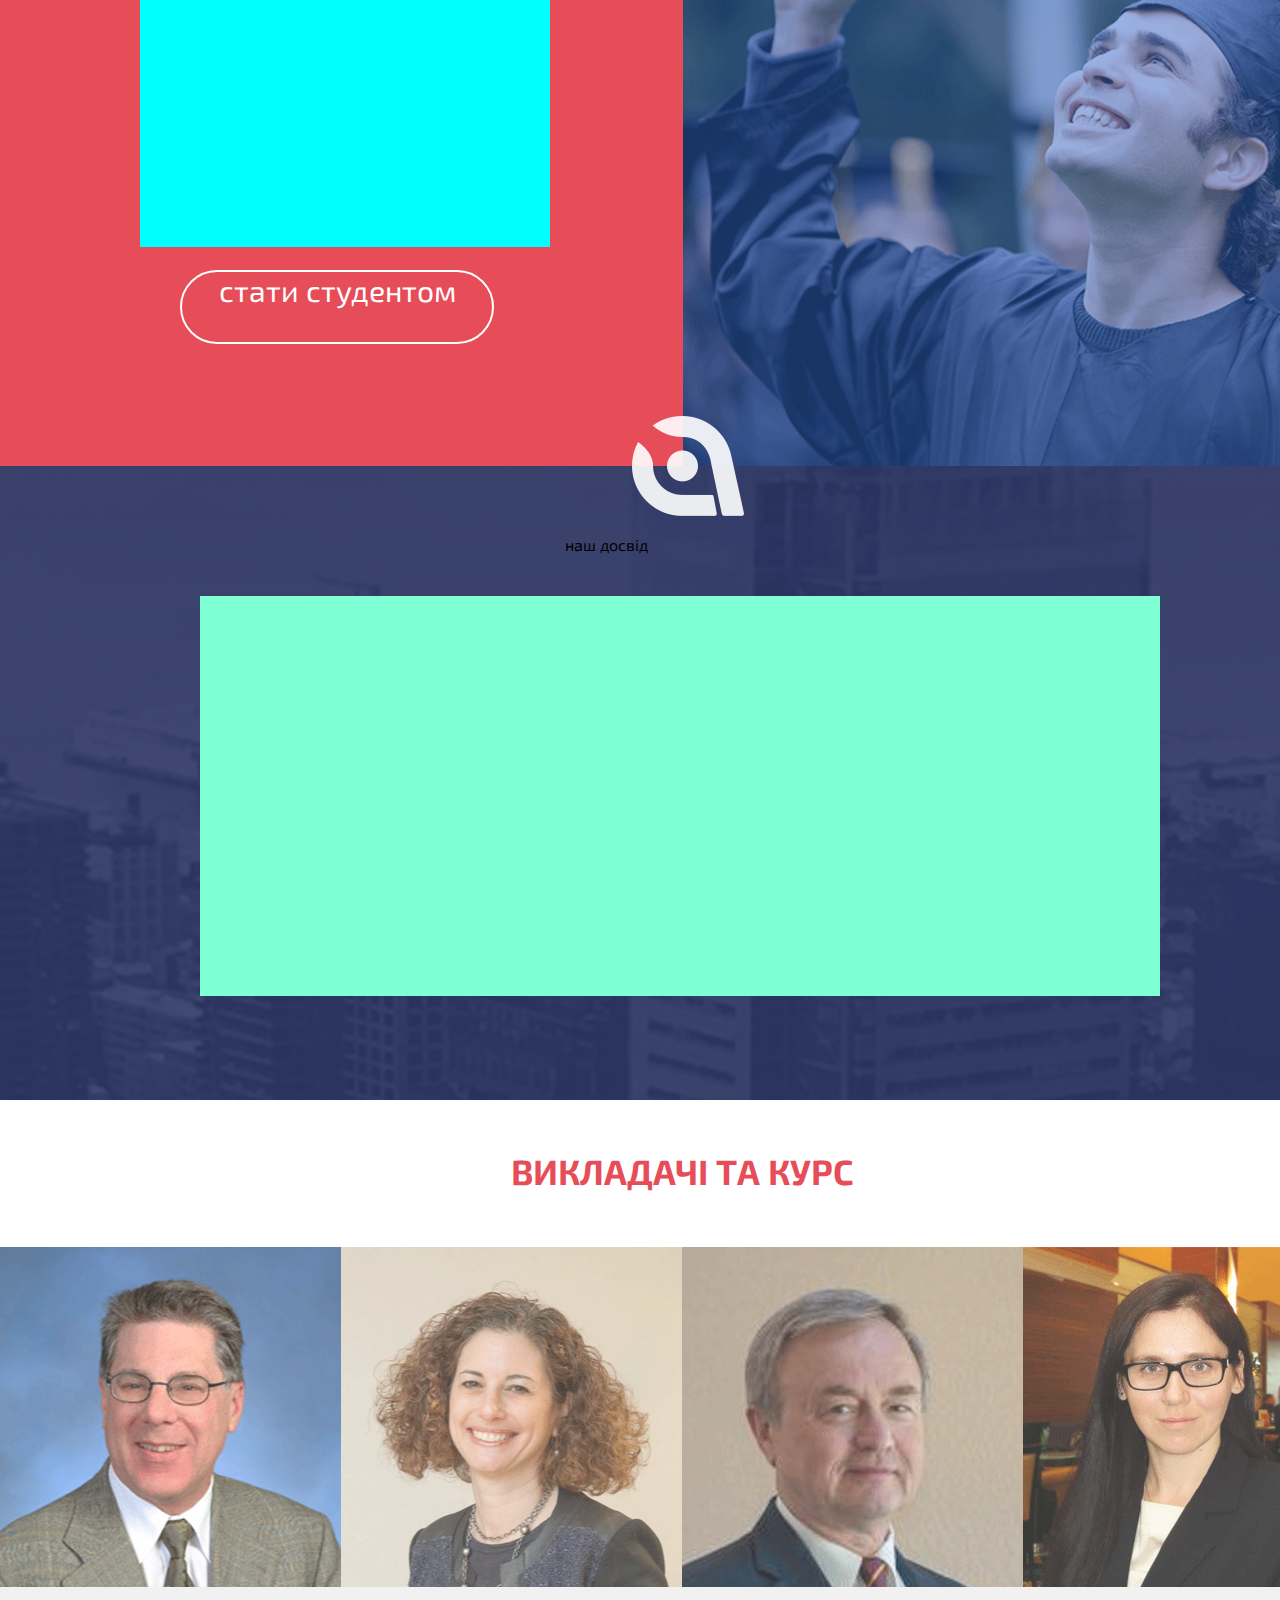
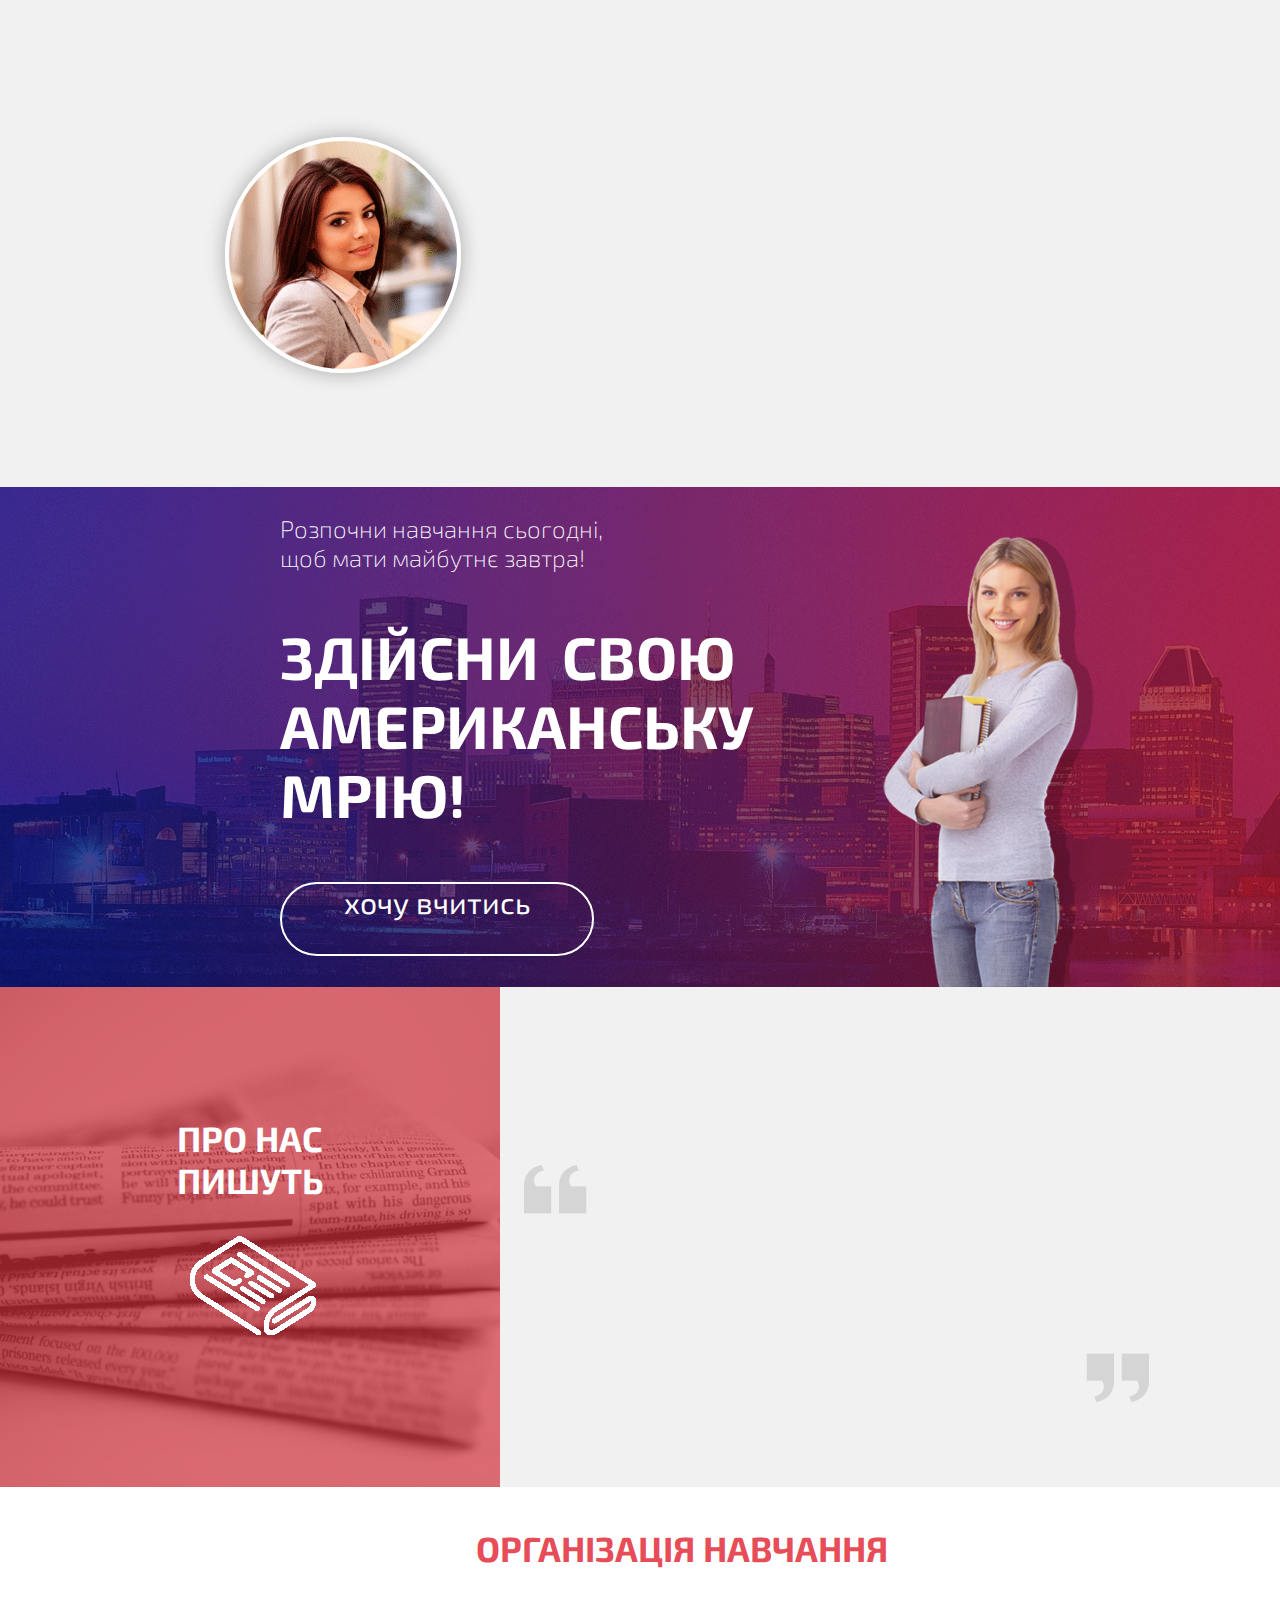
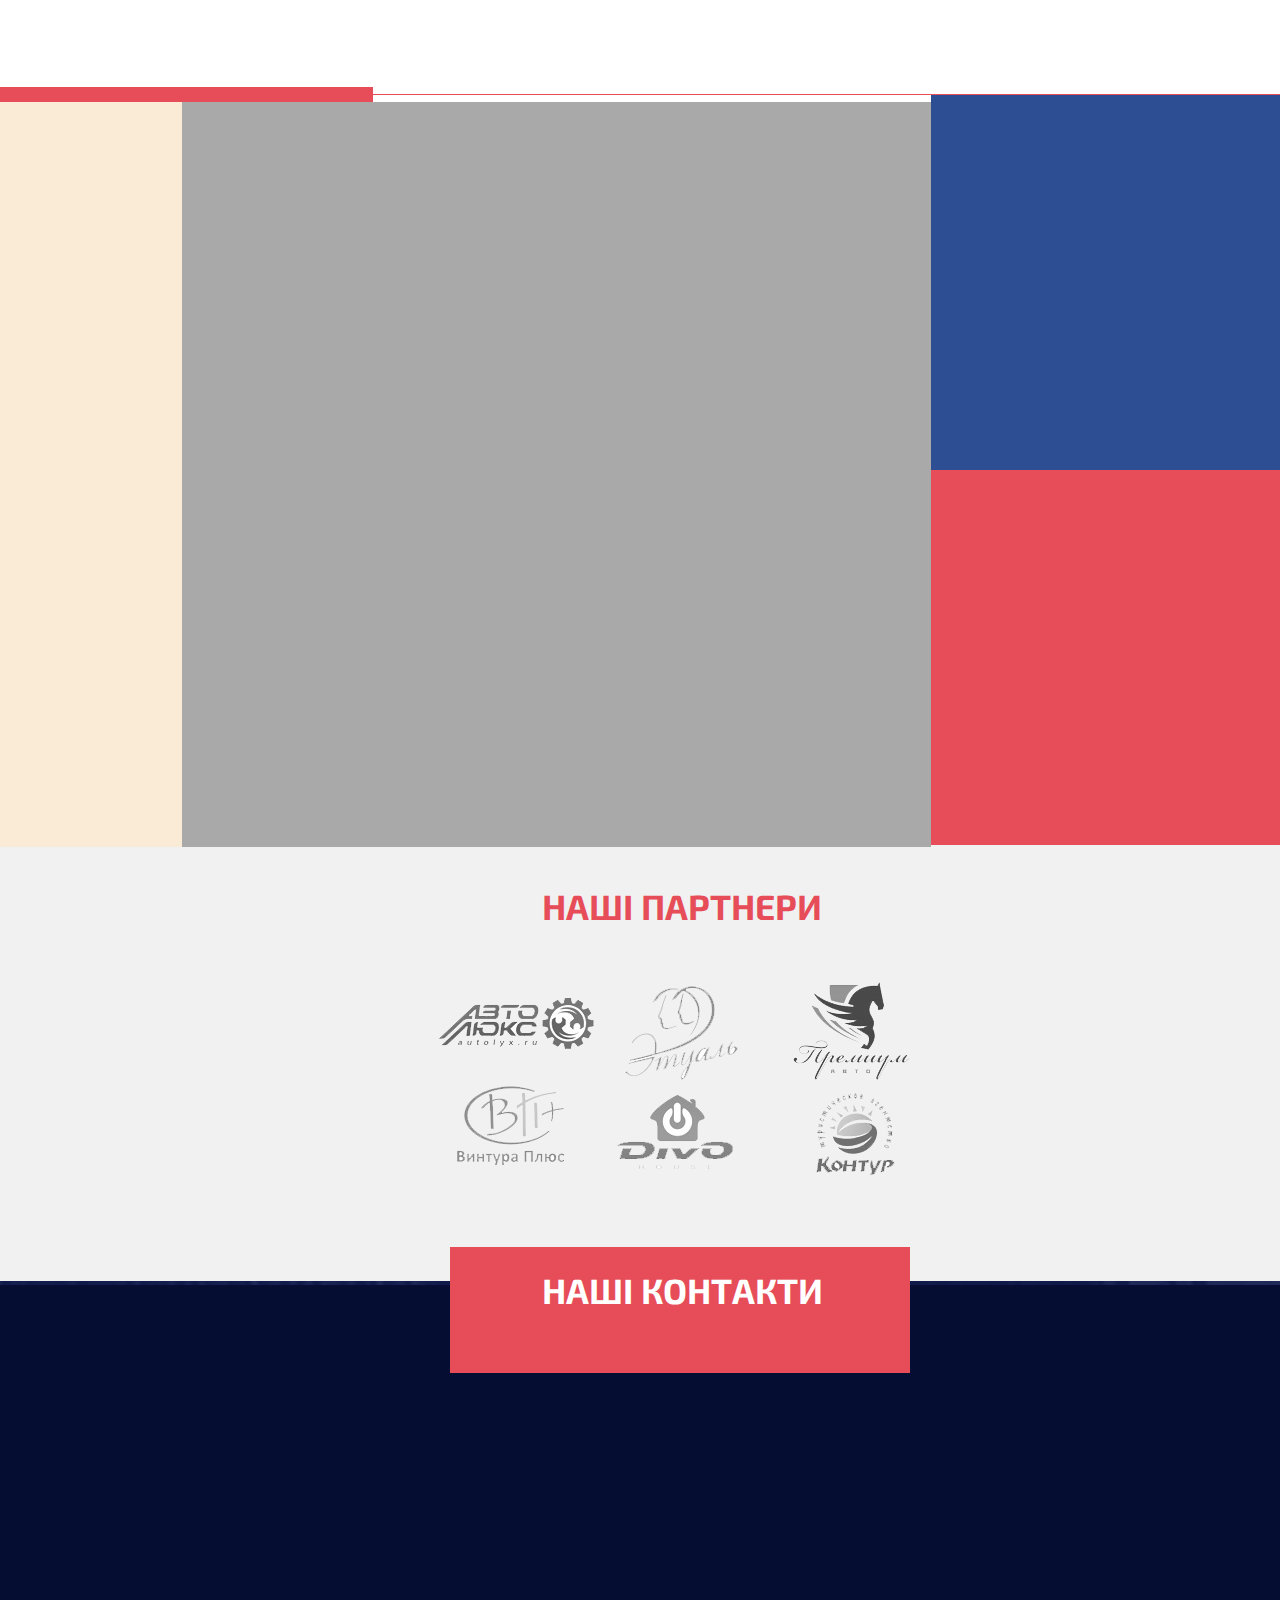
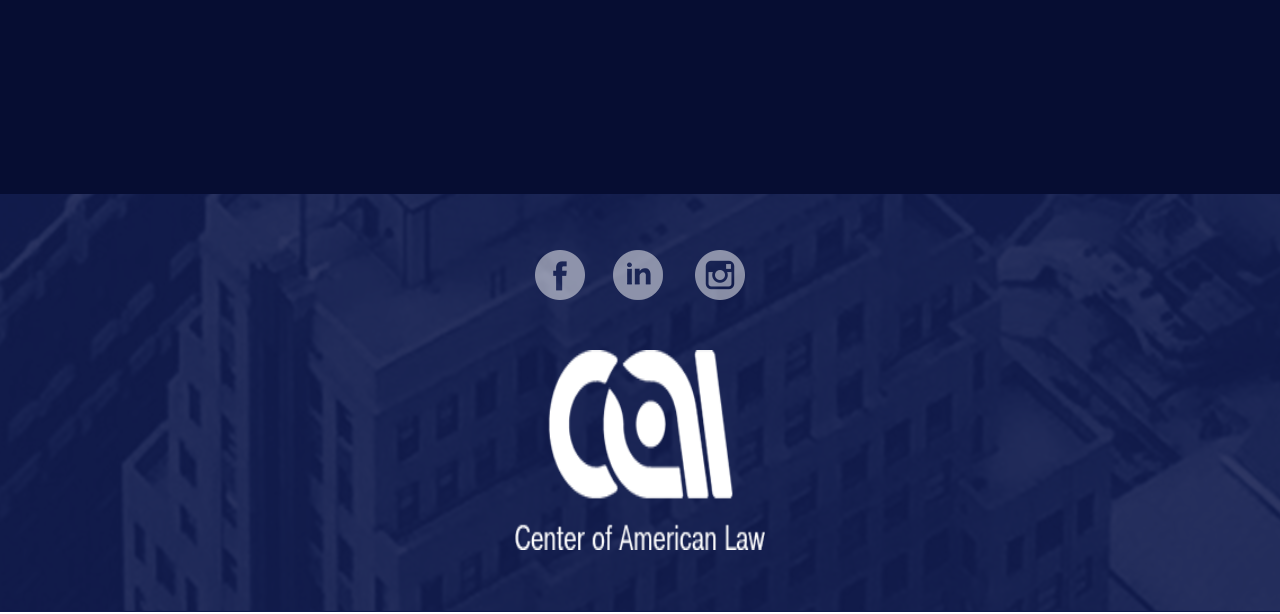
==== commit e3bfc765: "new commit" ====
--- a/eng.html
+++ b/eng.html
@@ -15,11 +15,10 @@
                     <span>             
                         </span>
                     </button>
-           </nav>
                      <h1 class="battonLogo">center of ameracan law</h1>
                      <div class="telNambers"></div>
                      <div class="language">
-                         <a href="ukr.html">
+                         <a href="index.html">
                          <button class="lang" >
                          </button>
                          </a>
